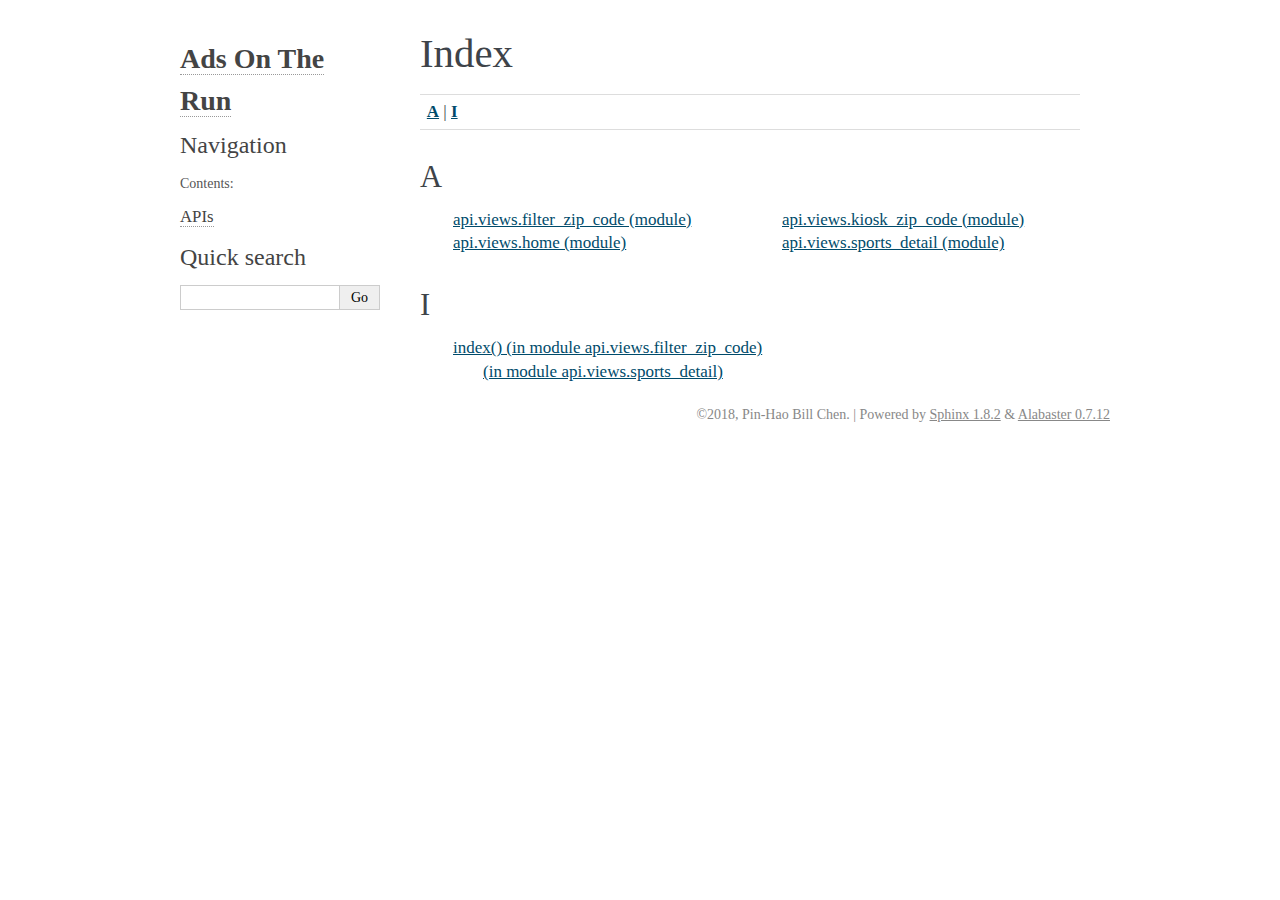
==== product/ads_on_the_run/docs/_build/html/genindex.html @ c32fc7f0 "Merge pull request #18 from pinhao1994/api-product" ====
<!DOCTYPE html PUBLIC "-//W3C//DTD XHTML 1.0 Transitional//EN"
  "http://www.w3.org/TR/xhtml1/DTD/xhtml1-transitional.dtd">

<html xmlns="http://www.w3.org/1999/xhtml">
  <head>
    <meta http-equiv="X-UA-Compatible" content="IE=Edge" />
    <meta http-equiv="Content-Type" content="text/html; charset=utf-8" />
    <title>Index &#8212; Ads On The Run 1.0 documentation</title>
    <link rel="stylesheet" href="_static/alabaster.css" type="text/css" />
    <link rel="stylesheet" href="_static/pygments.css" type="text/css" />
    <script type="text/javascript" id="documentation_options" data-url_root="./" src="_static/documentation_options.js"></script>
    <script type="text/javascript" src="_static/jquery.js"></script>
    <script type="text/javascript" src="_static/underscore.js"></script>
    <script type="text/javascript" src="_static/doctools.js"></script>
    <link rel="index" title="Index" href="#" />
    <link rel="search" title="Search" href="search.html" />
   
  <link rel="stylesheet" href="_static/custom.css" type="text/css" />
  
  
  <meta name="viewport" content="width=device-width, initial-scale=0.9, maximum-scale=0.9" />

  </head><body>
  

    <div class="document">
      <div class="documentwrapper">
        <div class="bodywrapper">
          

          <div class="body" role="main">
            

<h1 id="index">Index</h1>

<div class="genindex-jumpbox">
 <a href="#A"><strong>A</strong></a>
 | <a href="#I"><strong>I</strong></a>
 
</div>
<h2 id="A">A</h2>
<table style="width: 100%" class="indextable genindextable"><tr>
  <td style="width: 33%; vertical-align: top;"><ul>
      <li><a href="modules/views.html#module-api.views.filter_zip_code">api.views.filter_zip_code (module)</a>
</li>
      <li><a href="modules/views.html#module-api.views.home">api.views.home (module)</a>
</li>
  </ul></td>
  <td style="width: 33%; vertical-align: top;"><ul>
      <li><a href="modules/views.html#module-api.views.kiosk_zip_code">api.views.kiosk_zip_code (module)</a>
</li>
      <li><a href="modules/views.html#module-api.views.sports_detail">api.views.sports_detail (module)</a>
</li>
  </ul></td>
</tr></table>

<h2 id="I">I</h2>
<table style="width: 100%" class="indextable genindextable"><tr>
  <td style="width: 33%; vertical-align: top;"><ul>
      <li><a href="modules/views.html#api.views.filter_zip_code.index">index() (in module api.views.filter_zip_code)</a>

      <ul>
        <li><a href="modules/views.html#api.views.sports_detail.index">(in module api.views.sports_detail)</a>
</li>
      </ul></li>
  </ul></td>
</tr></table>



          </div>
          
        </div>
      </div>
      <div class="sphinxsidebar" role="navigation" aria-label="main navigation">
        <div class="sphinxsidebarwrapper">
<h1 class="logo"><a href="index.html">Ads On The Run</a></h1>








<h3>Navigation</h3>
<p class="caption"><span class="caption-text">Contents:</span></p>
<ul>
<li class="toctree-l1"><a class="reference internal" href="modules/views.html">APIs</a></li>
</ul>

<div class="relations">
<h3>Related Topics</h3>
<ul>
  <li><a href="index.html">Documentation overview</a><ul>
  </ul></li>
</ul>
</div>
<div id="searchbox" style="display: none" role="search">
  <h3>Quick search</h3>
    <div class="searchformwrapper">
    <form class="search" action="search.html" method="get">
      <input type="text" name="q" />
      <input type="submit" value="Go" />
      <input type="hidden" name="check_keywords" value="yes" />
      <input type="hidden" name="area" value="default" />
    </form>
    </div>
</div>
<script type="text/javascript">$('#searchbox').show(0);</script>








        </div>
      </div>
      <div class="clearer"></div>
    </div>
    <div class="footer">
      &copy;2018, Pin-Hao Bill Chen.
      
      |
      Powered by <a href="http://sphinx-doc.org/">Sphinx 1.8.2</a>
      &amp; <a href="https://github.com/bitprophet/alabaster">Alabaster 0.7.12</a>
      
    </div>

    

    
  </body>
</html>
---- product/ads_on_the_run/docs/_build/html/_static/alabaster.css ----
@import url("basic.css");

/* -- page layout ----------------------------------------------------------- */

body {
    font-family: Georgia, serif;
    font-size: 17px;
    background-color: #fff;
    color: #000;
    margin: 0;
    padding: 0;
}


div.document {
    width: 940px;
    margin: 30px auto 0 auto;
}

div.documentwrapper {
    float: left;
    width: 100%;
}

div.bodywrapper {
    margin: 0 0 0 220px;
}

div.sphinxsidebar {
    width: 220px;
    font-size: 14px;
    line-height: 1.5;
}

hr {
    border: 1px solid #B1B4B6;
}

div.body {
    background-color: #fff;
    color: #3E4349;
    padding: 0 30px 0 30px;
}

div.body > .section {
    text-align: left;
}

div.footer {
    width: 940px;
    margin: 20px auto 30px auto;
    font-size: 14px;
    color: #888;
    text-align: right;
}

div.footer a {
    color: #888;
}

p.caption {
    font-family: inherit;
    font-size: inherit;
}


div.relations {
    display: none;
}


div.sphinxsidebar a {
    color: #444;
    text-decoration: none;
    border-bottom: 1px dotted #999;
}

div.sphinxsidebar a:hover {
    border-bottom: 1px solid #999;
}

div.sphinxsidebarwrapper {
    padding: 18px 10px;
}

div.sphinxsidebarwrapper p.logo {
    padding: 0;
    margin: -10px 0 0 0px;
    text-align: center;
}

div.sphinxsidebarwrapper h1.logo {
    margin-top: -10px;
    text-align: center;
    margin-bottom: 5px;
    text-align: left;
}

div.sphinxsidebarwrapper h1.logo-name {
    margin-top: 0px;
}

div.sphinxsidebarwrapper p.blurb {
    margin-top: 0;
    font-style: normal;
}

div.sphinxsidebar h3,
div.sphinxsidebar h4 {
    font-family: Georgia, serif;
    color: #444;
    font-size: 24px;
    font-weight: normal;
    margin: 0 0 5px 0;
    padding: 0;
}

div.sphinxsidebar h4 {
    font-size: 20px;
}

div.sphinxsidebar h3 a {
    color: #444;
}

div.sphinxsidebar p.logo a,
div.sphinxsidebar h3 a,
div.sphinxsidebar p.logo a:hover,
div.sphinxsidebar h3 a:hover {
    border: none;
}

div.sphinxsidebar p {
    color: #555;
    margin: 10px 0;
}

div.sphinxsidebar ul {
    margin: 10px 0;
    padding: 0;
    color: #000;
}

div.sphinxsidebar ul li.toctree-l1 > a {
    font-size: 120%;
}

div.sphinxsidebar ul li.toctree-l2 > a {
    font-size: 110%;
}

div.sphinxsidebar input {
    border: 1px solid #CCC;
    font-family: Georgia, serif;
    font-size: 1em;
}

div.sphinxsidebar hr {
    border: none;
    height: 1px;
    color: #AAA;
    background: #AAA;

    text-align: left;
    margin-left: 0;
    width: 50%;
}

div.sphinxsidebar .badge {
    border-bottom: none;
}

div.sphinxsidebar .badge:hover {
    border-bottom: none;
}

/* To address an issue with donation coming after search */
div.sphinxsidebar h3.donation {
    margin-top: 10px;
}

/* -- body styles ----------------------------------------------------------- */

a {
    color: #004B6B;
    text-decoration: underline;
}

a:hover {
    color: #6D4100;
    text-decoration: underline;
}

div.body h1,
div.body h2,
div.body h3,
div.body h4,
div.body h5,
div.body h6 {
    font-family: Georgia, serif;
    font-weight: normal;
    margin: 30px 0px 10px 0px;
    padding: 0;
}

div.body h1 { margin-top: 0; padding-top: 0; font-size: 240%; }
div.body h2 { font-size: 180%; }
div.body h3 { font-size: 150%; }
div.body h4 { font-size: 130%; }
div.body h5 { font-size: 100%; }
div.body h6 { font-size: 100%; }

a.headerlink {
    color: #DDD;
    padding: 0 4px;
    text-decoration: none;
}

a.headerlink:hover {
    color: #444;
    background: #EAEAEA;
}

div.body p, div.body dd, div.body li {
    line-height: 1.4em;
}

div.admonition {
    margin: 20px 0px;
    padding: 10px 30px;
    background-color: #EEE;
    border: 1px solid #CCC;
}

div.admonition tt.xref, div.admonition code.xref, div.admonition a tt {
    background-color: #FBFBFB;
    border-bottom: 1px solid #fafafa;
}

div.admonition p.admonition-title {
    font-family: Georgia, serif;
    font-weight: normal;
    font-size: 24px;
    margin: 0 0 10px 0;
    padding: 0;
    line-height: 1;
}

div.admonition p.last {
    margin-bottom: 0;
}

div.highlight {
    background-color: #fff;
}

dt:target, .highlight {
    background: #FAF3E8;
}

div.warning {
    background-color: #FCC;
    border: 1px solid #FAA;
}

div.danger {
    background-color: #FCC;
    border: 1px solid #FAA;
    -moz-box-shadow: 2px 2px 4px #D52C2C;
    -webkit-box-shadow: 2px 2px 4px #D52C2C;
    box-shadow: 2px 2px 4px #D52C2C;
}

div.error {
    background-color: #FCC;
    border: 1px solid #FAA;
    -moz-box-shadow: 2px 2px 4px #D52C2C;
    -webkit-box-shadow: 2px 2px 4px #D52C2C;
    box-shadow: 2px 2px 4px #D52C2C;
}

div.caution {
    background-color: #FCC;
    border: 1px solid #FAA;
}

div.attention {
    background-color: #FCC;
    border: 1px solid #FAA;
}

div.important {
    background-color: #EEE;
    border: 1px solid #CCC;
}

div.note {
    background-color: #EEE;
    border: 1px solid #CCC;
}

div.tip {
    background-color: #EEE;
    border: 1px solid #CCC;
}

div.hint {
    background-color: #EEE;
    border: 1px solid #CCC;
}

div.seealso {
    background-color: #EEE;
    border: 1px solid #CCC;
}

div.topic {
    background-color: #EEE;
}

p.admonition-title {
    display: inline;
}

p.admonition-title:after {
    content: ":";
}

pre, tt, code {
    font-family: 'Consolas', 'Menlo', 'DejaVu Sans Mono', 'Bitstream Vera Sans Mono', monospace;
    font-size: 0.9em;
}

.hll {
    background-color: #FFC;
    margin: 0 -12px;
    padding: 0 12px;
    display: block;
}

img.screenshot {
}

tt.descname, tt.descclassname, code.descname, code.descclassname {
    font-size: 0.95em;
}

tt.descname, code.descname {
    padding-right: 0.08em;
}

img.screenshot {
    -moz-box-shadow: 2px 2px 4px #EEE;
    -webkit-box-shadow: 2px 2px 4px #EEE;
    box-shadow: 2px 2px 4px #EEE;
}

table.docutils {
    border: 1px solid #888;
    -moz-box-shadow: 2px 2px 4px #EEE;
    -webkit-box-shadow: 2px 2px 4px #EEE;
    box-shadow: 2px 2px 4px #EEE;
}

table.docutils td, table.docutils th {
    border: 1px solid #888;
    padding: 0.25em 0.7em;
}

table.field-list, table.footnote {
    border: none;
    -moz-box-shadow: none;
    -webkit-box-shadow: none;
    box-shadow: none;
}

table.footnote {
    margin: 15px 0;
    width: 100%;
    border: 1px solid #EEE;
    background: #FDFDFD;
    font-size: 0.9em;
}

table.footnote + table.footnote {
    margin-top: -15px;
    border-top: none;
}

table.field-list th {
    padding: 0 0.8em 0 0;
}

table.field-list td {
    padding: 0;
}

table.field-list p {
    margin-bottom: 0.8em;
}

/* Cloned from
 * https://github.com/sphinx-doc/sphinx/commit/ef60dbfce09286b20b7385333d63a60321784e68
 */
.field-name {
    -moz-hyphens: manual;
    -ms-hyphens: manual;
    -webkit-hyphens: manual;
    hyphens: manual;
}

table.footnote td.label {
    width: .1px;
    padding: 0.3em 0 0.3em 0.5em;
}

table.footnote td {
    padding: 0.3em 0.5em;
}

dl {
    margin: 0;
    padding: 0;
}

dl dd {
    margin-left: 30px;
}

blockquote {
    margin: 0 0 0 30px;
    padding: 0;
}

ul, ol {
    /* Matches the 30px from the narrow-screen "li > ul" selector below */
    margin: 10px 0 10px 30px;
    padding: 0;
}

pre {
    background: #EEE;
    padding: 7px 30px;
    margin: 15px 0px;
    line-height: 1.3em;
}

div.viewcode-block:target {
    background: #ffd;
}

dl pre, blockquote pre, li pre {
    margin-left: 0;
    padding-left: 30px;
}

tt, code {
    background-color: #ecf0f3;
    color: #222;
    /* padding: 1px 2px; */
}

tt.xref, code.xref, a tt {
    background-color: #FBFBFB;
    border-bottom: 1px solid #fff;
}

a.reference {
    text-decoration: none;
    border-bottom: 1px dotted #004B6B;
}

/* Don't put an underline on images */
a.image-reference, a.image-reference:hover {
    border-bottom: none;
}

a.reference:hover {
    border-bottom: 1px solid #6D4100;
}

a.footnote-reference {
    text-decoration: none;
    font-size: 0.7em;
    vertical-align: top;
    border-bottom: 1px dotted #004B6B;
}

a.footnote-reference:hover {
    border-bottom: 1px solid #6D4100;
}

a:hover tt, a:hover code {
    background: #EEE;
}


@media screen and (max-width: 870px) {

    div.sphinxsidebar {
    	display: none;
    }

    div.document {
       width: 100%;

    }

    div.documentwrapper {
    	margin-left: 0;
    	margin-top: 0;
    	margin-right: 0;
    	margin-bottom: 0;
    }

    div.bodywrapper {
    	margin-top: 0;
    	margin-right: 0;
    	margin-bottom: 0;
    	margin-left: 0;
    }

    ul {
    	margin-left: 0;
    }

	li > ul {
        /* Matches the 30px from the "ul, ol" selector above */
		margin-left: 30px;
	}

    .document {
    	width: auto;
    }

    .footer {
    	width: auto;
    }

    .bodywrapper {
    	margin: 0;
    }

    .footer {
    	width: auto;
    }

    .github {
        display: none;
    }



}



@media screen and (max-width: 875px) {

    body {
        margin: 0;
        padding: 20px 30px;
    }

    div.documentwrapper {
        float: none;
        background: #fff;
    }

    div.sphinxsidebar {
        display: block;
        float: none;
        width: 102.5%;
        margin: 50px -30px -20px -30px;
        padding: 10px 20px;
        background: #333;
        color: #FFF;
    }

    div.sphinxsidebar h3, div.sphinxsidebar h4, div.sphinxsidebar p,
    div.sphinxsidebar h3 a {
        color: #fff;
    }

    div.sphinxsidebar a {
        color: #AAA;
    }

    div.sphinxsidebar p.logo {
        display: none;
    }

    div.document {
        width: 100%;
        margin: 0;
    }

    div.footer {
        display: none;
    }

    div.bodywrapper {
        margin: 0;
    }

    div.body {
        min-height: 0;
        padding: 0;
    }

    .rtd_doc_footer {
        display: none;
    }

    .document {
        width: auto;
    }

    .footer {
        width: auto;
    }

    .footer {
        width: auto;
    }

    .github {
        display: none;
    }
}


/* misc. */

.revsys-inline {
    display: none!important;
}

/* Make nested-list/multi-paragraph items look better in Releases changelog
 * pages. Without this, docutils' magical list fuckery causes inconsistent
 * formatting between different release sub-lists.
 */
div#changelog > div.section > ul > li > p:only-child {
    margin-bottom: 0;
}

/* Hide fugly table cell borders in ..bibliography:: directive output */
table.docutils.citation, table.docutils.citation td, table.docutils.citation th {
  border: none;
  /* Below needed in some edge cases; if not applied, bottom shadows appear */
  -moz-box-shadow: none;
  -webkit-box-shadow: none;
  box-shadow: none;
}


/* relbar */

.related {
    line-height: 30px;
    width: 100%;
    font-size: 0.9rem;
}

.related.top {
    border-bottom: 1px solid #EEE;
    margin-bottom: 20px;
}

.related.bottom {
    border-top: 1px solid #EEE;
}

.related ul {
    padding: 0;
    margin: 0;
    list-style: none;
}

.related li {
    display: inline;
}

nav#rellinks {
    float: right;
}

nav#rellinks li+li:before {
    content: "|";
}

nav#breadcrumbs li+li:before {
    content: "\00BB";
}

/* Hide certain items when printing */
@media print {
    div.related {
        display: none;
    }
}
---- product/ads_on_the_run/docs/_build/html/_static/pygments.css ----
.highlight .hll { background-color: #ffffcc }
.highlight  { background: #eeffcc; }
.highlight .c { color: #408090; font-style: italic } /* Comment */
.highlight .err { border: 1px solid #FF0000 } /* Error */
.highlight .k { color: #007020; font-weight: bold } /* Keyword */
.highlight .o { color: #666666 } /* Operator */
.highlight .ch { color: #408090; font-style: italic } /* Comment.Hashbang */
.highlight .cm { color: #408090; font-style: italic } /* Comment.Multiline */
.highlight .cp { color: #007020 } /* Comment.Preproc */
.highlight .cpf { color: #408090; font-style: italic } /* Comment.PreprocFile */
.highlight .c1 { color: #408090; font-style: italic } /* Comment.Single */
.highlight .cs { color: #408090; background-color: #fff0f0 } /* Comment.Special */
.highlight .gd { color: #A00000 } /* Generic.Deleted */
.highlight .ge { font-style: italic } /* Generic.Emph */
.highlight .gr { color: #FF0000 } /* Generic.Error */
.highlight .gh { color: #000080; font-weight: bold } /* Generic.Heading */
.highlight .gi { color: #00A000 } /* Generic.Inserted */
.highlight .go { color: #333333 } /* Generic.Output */
.highlight .gp { color: #c65d09; font-weight: bold } /* Generic.Prompt */
.highlight .gs { font-weight: bold } /* Generic.Strong */
.highlight .gu { color: #800080; font-weight: bold } /* Generic.Subheading */
.highlight .gt { color: #0044DD } /* Generic.Traceback */
.highlight .kc { color: #007020; font-weight: bold } /* Keyword.Constant */
.highlight .kd { color: #007020; font-weight: bold } /* Keyword.Declaration */
.highlight .kn { color: #007020; font-weight: bold } /* Keyword.Namespace */
.highlight .kp { color: #007020 } /* Keyword.Pseudo */
.highlight .kr { color: #007020; font-weight: bold } /* Keyword.Reserved */
.highlight .kt { color: #902000 } /* Keyword.Type */
.highlight .m { color: #208050 } /* Literal.Number */
.highlight .s { color: #4070a0 } /* Literal.String */
.highlight .na { color: #4070a0 } /* Name.Attribute */
.highlight .nb { color: #007020 } /* Name.Builtin */
.highlight .nc { color: #0e84b5; font-weight: bold } /* Name.Class */
.highlight .no { color: #60add5 } /* Name.Constant */
.highlight .nd { color: #555555; font-weight: bold } /* Name.Decorator */
.highlight .ni { color: #d55537; font-weight: bold } /* Name.Entity */
.highlight .ne { color: #007020 } /* Name.Exception */
.highlight .nf { color: #06287e } /* Name.Function */
.highlight .nl { color: #002070; font-weight: bold } /* Name.Label */
.highlight .nn { color: #0e84b5; font-weight: bold } /* Name.Namespace */
.highlight .nt { color: #062873; font-weight: bold } /* Name.Tag */
.highlight .nv { color: #bb60d5 } /* Name.Variable */
.highlight .ow { color: #007020; font-weight: bold } /* Operator.Word */
.highlight .w { color: #bbbbbb } /* Text.Whitespace */
.highlight .mb { color: #208050 } /* Literal.Number.Bin */
.highlight .mf { color: #208050 } /* Literal.Number.Float */
.highlight .mh { color: #208050 } /* Literal.Number.Hex */
.highlight .mi { color: #208050 } /* Literal.Number.Integer */
.highlight .mo { color: #208050 } /* Literal.Number.Oct */
.highlight .sa { color: #4070a0 } /* Literal.String.Affix */
.highlight .sb { color: #4070a0 } /* Literal.String.Backtick */
.highlight .sc { color: #4070a0 } /* Literal.String.Char */
.highlight .dl { color: #4070a0 } /* Literal.String.Delimiter */
.highlight .sd { color: #4070a0; font-style: italic } /* Literal.String.Doc */
.highlight .s2 { color: #4070a0 } /* Literal.String.Double */
.highlight .se { color: #4070a0; font-weight: bold } /* Literal.String.Escape */
.highlight .sh { color: #4070a0 } /* Literal.String.Heredoc */
.highlight .si { color: #70a0d0; font-style: italic } /* Literal.String.Interpol */
.highlight .sx { color: #c65d09 } /* Literal.String.Other */
.highlight .sr { color: #235388 } /* Literal.String.Regex */
.highlight .s1 { color: #4070a0 } /* Literal.String.Single */
.highlight .ss { color: #517918 } /* Literal.String.Symbol */
.highlight .bp { color: #007020 } /* Name.Builtin.Pseudo */
.highlight .fm { color: #06287e } /* Name.Function.Magic */
.highlight .vc { color: #bb60d5 } /* Name.Variable.Class */
.highlight .vg { color: #bb60d5 } /* Name.Variable.Global */
.highlight .vi { color: #bb60d5 } /* Name.Variable.Instance */
.highlight .vm { color: #bb60d5 } /* Name.Variable.Magic */
.highlight .il { color: #208050 } /* Literal.Number.Integer.Long */
---- product/ads_on_the_run/docs/_build/html/_static/custom.css ----
/* This file intentionally left blank. */
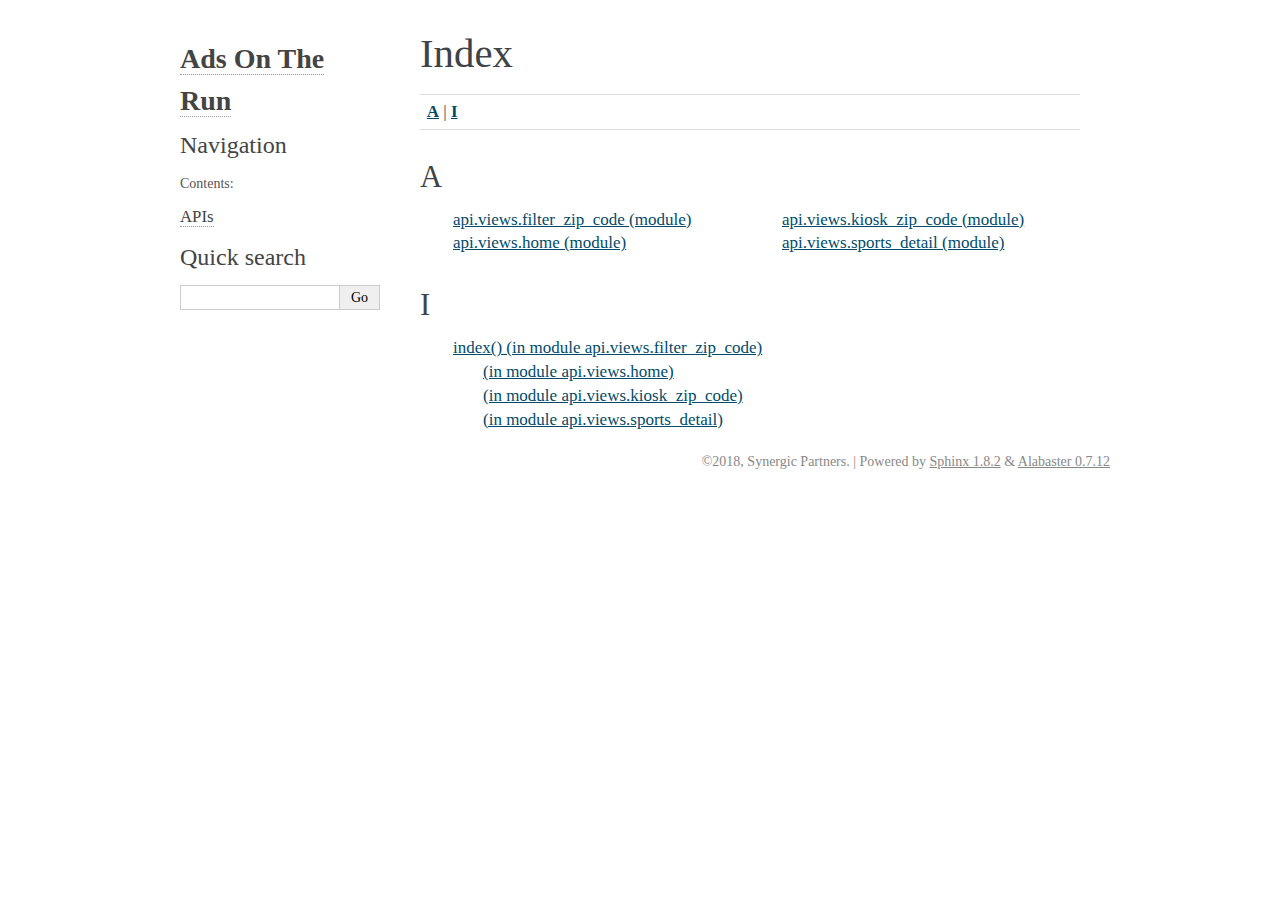
==== commit 8da6c925: "update dosString" ====
--- a/product/ads_on_the_run/docs/_build/html/genindex.html
+++ b/product/ads_on_the_run/docs/_build/html/genindex.html
@@ -62,6 +62,10 @@
       <li><a href="modules/views.html#api.views.filter_zip_code.index">index() (in module api.views.filter_zip_code)</a>
 
       <ul>
+        <li><a href="modules/views.html#api.views.home.index">(in module api.views.home)</a>
+</li>
+        <li><a href="modules/views.html#api.views.kiosk_zip_code.index">(in module api.views.kiosk_zip_code)</a>
+</li>
         <li><a href="modules/views.html#api.views.sports_detail.index">(in module api.views.sports_detail)</a>
 </li>
       </ul></li>
@@ -123,7 +127,7 @@
       <div class="clearer"></div>
     </div>
     <div class="footer">
-      &copy;2018, Pin-Hao Bill Chen.
+      &copy;2018, Synergic Partners.
       
       |
       Powered by <a href="http://sphinx-doc.org/">Sphinx 1.8.2</a>
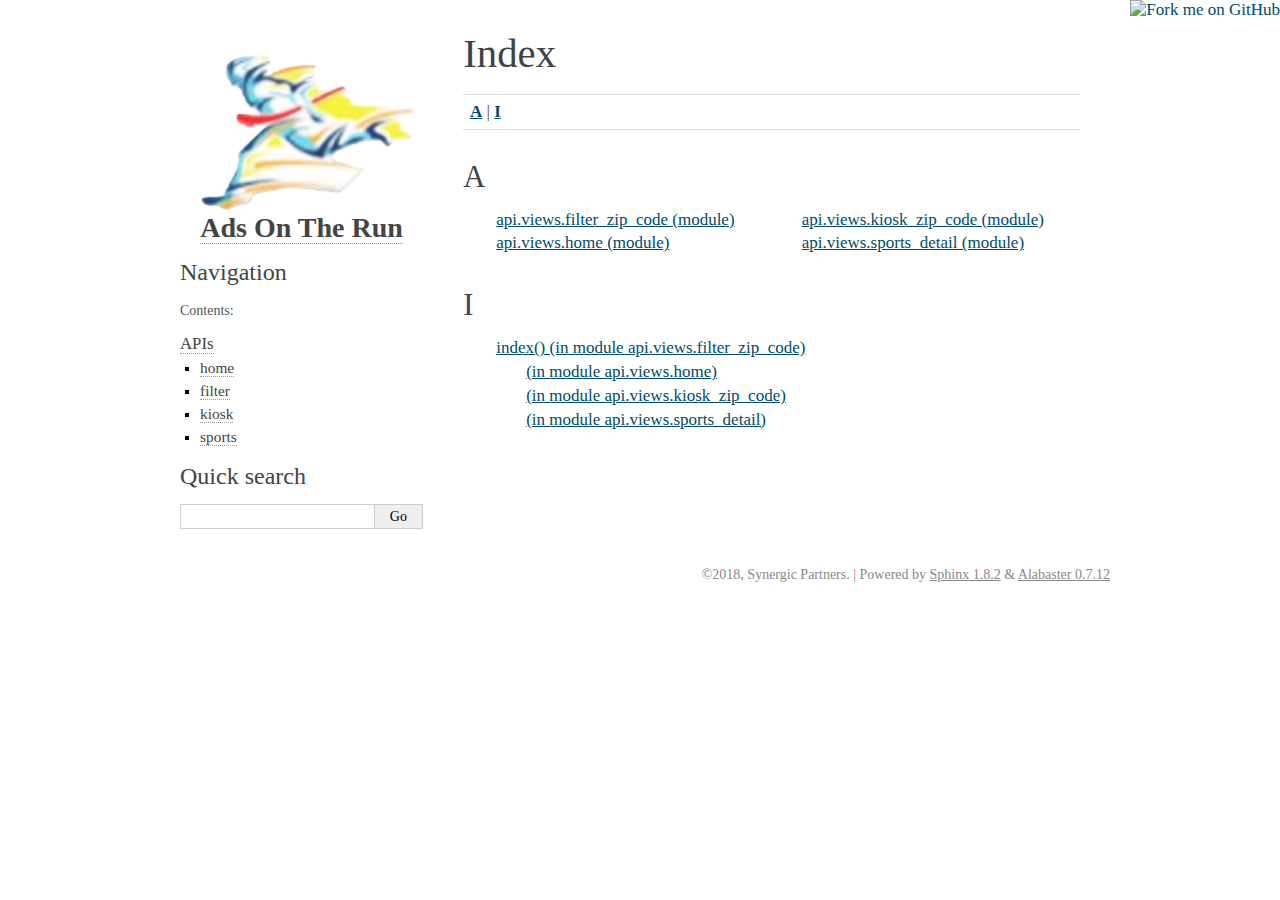
==== commit 0b5c5c53: "update documentation" ====
--- a/product/ads_on_the_run/docs/_build/html/genindex.html
+++ b/product/ads_on_the_run/docs/_build/html/genindex.html
@@ -80,6 +80,9 @@
       </div>
       <div class="sphinxsidebar" role="navigation" aria-label="main navigation">
         <div class="sphinxsidebarwrapper">
+            <p class="logo"><a href="index.html">
+              <img class="logo" src="_static/logo.png" alt="Logo"/>
+            </a></p>
 <h1 class="logo"><a href="index.html">Ads On The Run</a></h1>
 
 
@@ -92,7 +95,13 @@
 <h3>Navigation</h3>
 <p class="caption"><span class="caption-text">Contents:</span></p>
 <ul>
-<li class="toctree-l1"><a class="reference internal" href="modules/views.html">APIs</a></li>
+<li class="toctree-l1"><a class="reference internal" href="modules/views.html">APIs</a><ul>
+<li class="toctree-l2"><a class="reference internal" href="modules/views.html#module-api.views.home">home</a></li>
+<li class="toctree-l2"><a class="reference internal" href="modules/views.html#module-api.views.filter_zip_code">filter</a></li>
+<li class="toctree-l2"><a class="reference internal" href="modules/views.html#module-api.views.kiosk_zip_code">kiosk</a></li>
+<li class="toctree-l2"><a class="reference internal" href="modules/views.html#module-api.views.sports_detail">sports</a></li>
+</ul>
+</li>
 </ul>
 
 <div class="relations">
@@ -136,6 +145,10 @@
     </div>
 
     
+    <a href="https://github.com//pinhao1994/ads-on-the-run" class="github">
+        <img style="position: absolute; top: 0; right: 0; border: 0;" src="https://s3.amazonaws.com/github/ribbons/forkme_right_darkblue_121621.png" alt="Fork me on GitHub"  class="github"/>
+    </a>
+    
 
     
   </body>
--- a/product/ads_on_the_run/docs/_build/html/_static/alabaster.css
+++ b/product/ads_on_the_run/docs/_build/html/_static/alabaster.css
@@ -23,11 +23,11 @@
 }
 
 div.bodywrapper {
-    margin: 0 0 0 220px;
+    margin: 0 0 0 28%;
 }
 
 div.sphinxsidebar {
-    width: 220px;
+    width: 28%;
     font-size: 14px;
     line-height: 1.5;
 }
@@ -93,7 +93,7 @@
     margin-top: -10px;
     text-align: center;
     margin-bottom: 5px;
-    text-align: left;
+    text-align: center;
 }
 
 div.sphinxsidebarwrapper h1.logo-name {
